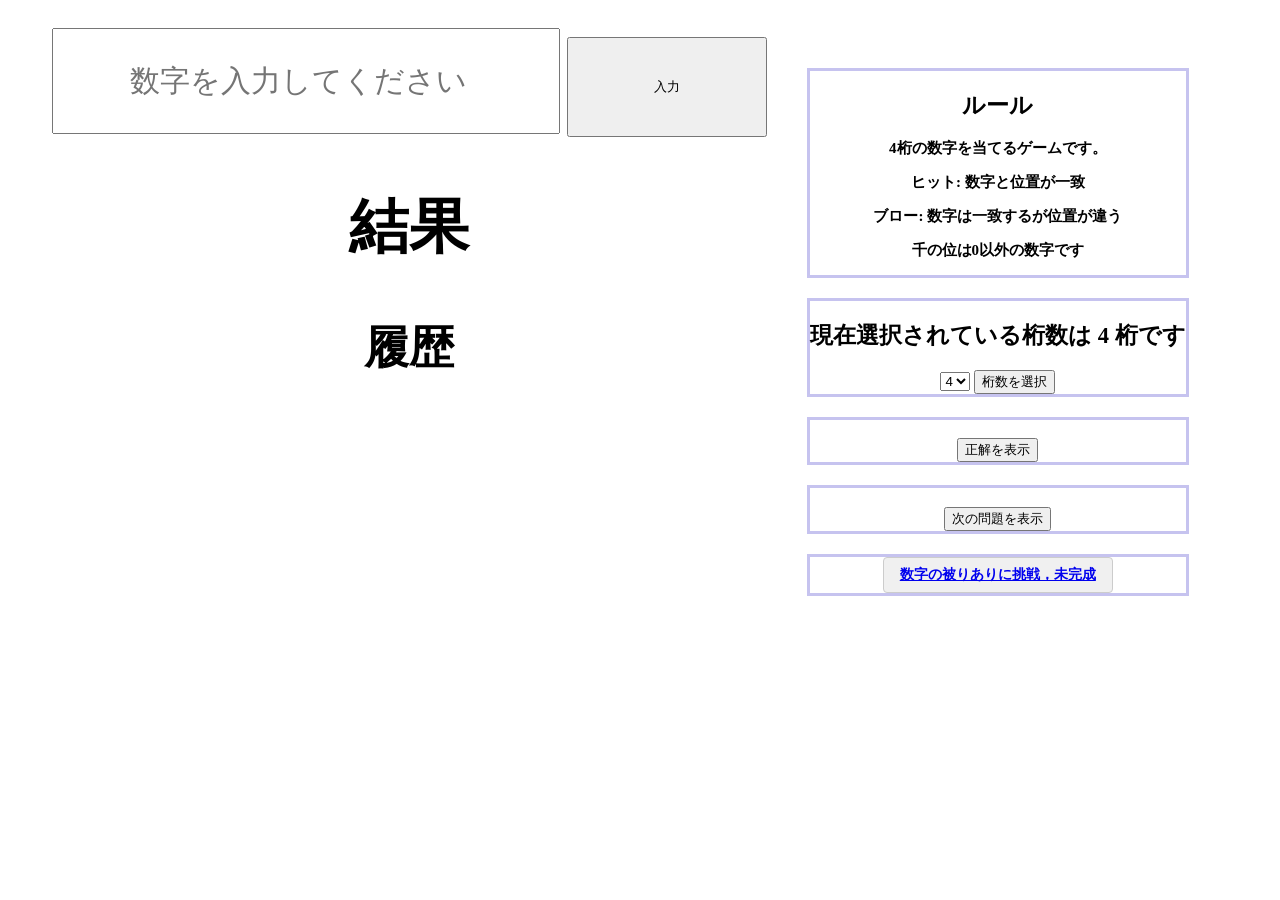
==== html/index.html @ 2085595c "indexに変更" ====
<!DOCTYPE html>
<html lang="ja">
	<head>
		<meta charset="UTF-8">
		<meta name="viewport" content="width=device-width, initial-scale=1.0">
		<title>ヌメロン</title>
		<link rel="stylesheet" href="../css/style.css">
	</head>
	<body>
		<header>
		</header>
		<main>
			<input type="number" id="userInput" min="1000" max="9999" placeholder="数字を入力してください">
			<input type="button" id="clickButton" value="入力">
			<p id="errorMessage"></p>
			<section id="firstResult">
				<h2>結果</h2>
				<p id="incorrect"></p>
				<p id="correct"></p>
			</section>
			<section>
				<h2>履歴</h2>
				<ul id="history">
				</ul>
			</section>
		</main>
		<aside id="aside">
			<section id="rule">
				<h2>ルール</h2>
				<p>4桁の数字を当てるゲームです。</p>
				<p>ヒット: 数字と位置が一致</p>
				<p>ブロー: 数字は一致するが位置が違う</p>
				<p>千の位は0以外の数字です</p>
				<p id="right-message"></p>
			</section>
			<section>
				<h2 id="selectNumberTitle">
				</h2>
				<select id="digitNumber">
					<option value="1">1</option>
					<option value="2">2</option>
					<option value="3">3</option>
					<option value="4" selected>4</option>
					<option value="5">5</option>
					<option value="6">6</option>
					<option value="7">7</option>
					<option value="8">8</option>
					<option value="9">9</option>
				</select>

				<input type="button" id="selectNumber" value="桁数を選択">
			</section>
			<section>
				<h2 id="answer">
				</h2>
				<input type="button" id="showAnswer" value="正解を表示">
			</section>
			<section>
				<h2 id="nextQuestion"></h2>
				<input type="button" id="nextButton" value="次の問題を表示">
			</section>
			<section>
				<nav class="tab-menu">
					<a href="sub.html" class="active">数字の被りありに挑戦，未完成</a>
				</nav>
			</section>
		</aside>

		<footer>
		</footer>
		<script type="module" src="../javascript/main.js"></script>
	</body>
</html>
---- css/style.css ----
body {
    text-align: center;
    display: flex;
    justify-content: center;
}

#userInput {
    text-align: center;
    font-size: 30px;
    width: 500px;
    height: 100px;
}

/* aタグをボタンっぽく見せるスタイル */
.tab-menu {
    display: inline-block;
    padding: 8px 16px;
    background-color: #f0f0f0;
    color: #333;
    text-decoration: none; /* 下線を消す */
    border: 1px solid #ccc;
    border-radius: 4px;
    font-size: 14px;
}

.tab-menu:hover {
    background-color: #e0e0e0;
}

#clickButton {
    width: 200px;
    height: 100px;
}

#firstResult {
    text-align: center;
    font-size: 40px;
    margin-top: 20px;
    text-align: center;
}   

ul {
    border: 3px solid #c6c3ef;
    padding: 0;
    list-style: none;
    text-align: left;
}

ul:empty {
    display: none;
}

li {
    font-size: 20px;
}

main {
    text-align: center;
    font-size: 30px;
    margin-top: 20px;
}

aside {
    margin: 40px;
}

aside>section {
    border: 3px solid #c6c3ef;
    text-align: center;
    font-size: 15px;
    margin-top: 20px;
    font-weight: bold;
}

#number {
    font-size: 15px;
    padding: 10px;
}

/* ==========================================
   スマホ対応（画面幅が768px以下の場合）
   ========================================== */
@media screen and (max-width: 768px) {
    body {
        padding: 10px;
    }

    #userInput,
    #clickButton {
        width: 100%; /* スマホでは画面いっぱいに広げる */
        height: 50px;
    }

    .tab-menu {
        flex-direction: column; /* メニューボタンを縦並びにする */
    }

    .tab-menu a,
    #switch-button {
        width: 100%;
        box-sizing: border-box;
        text-align: center;
    }
}
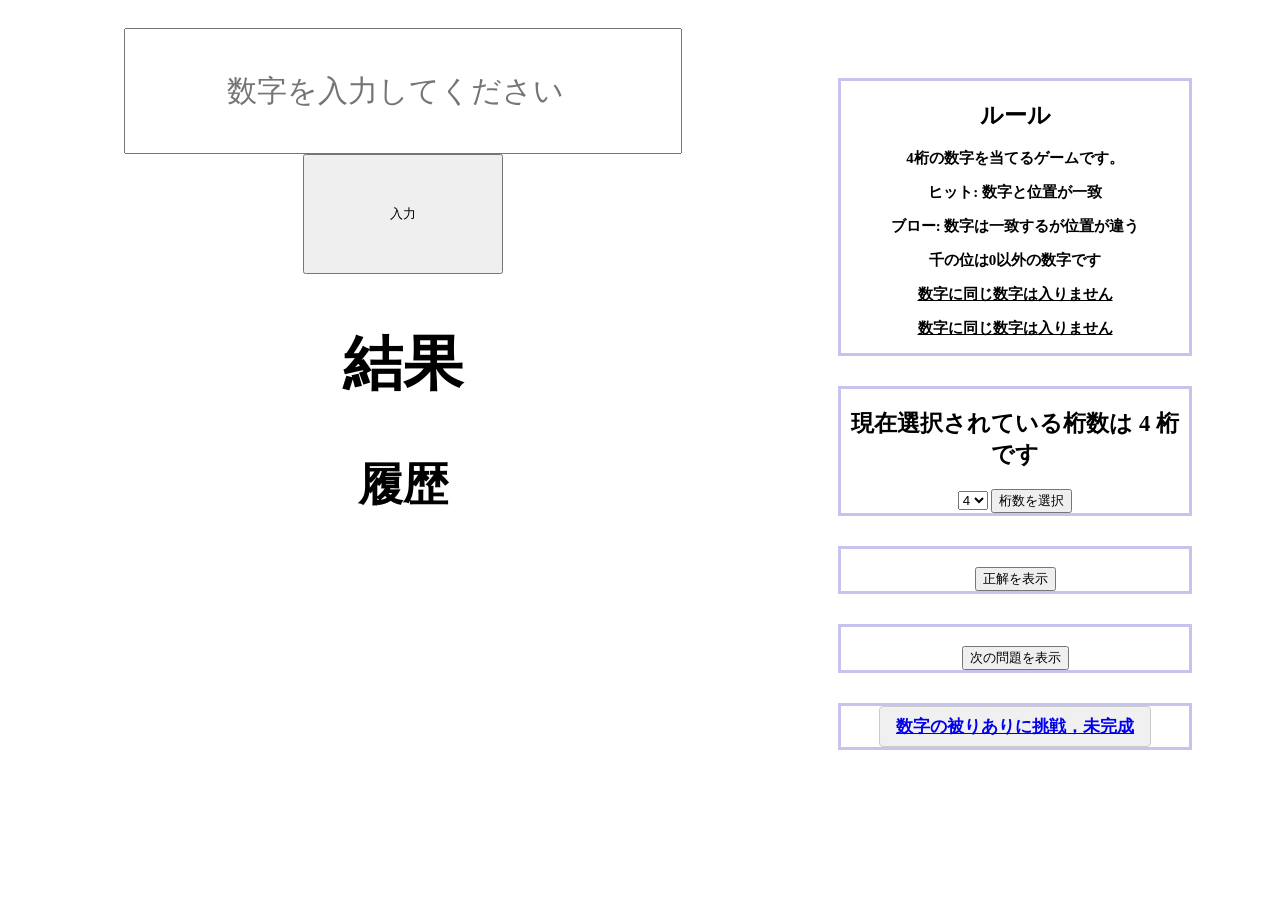
==== commit 4e69b82e: "検証" ====
--- a/html/index.html
+++ b/html/index.html
@@ -7,67 +7,70 @@
 		<link rel="stylesheet" href="../css/style.css">
 	</head>
 	<body>
-		<header>
-		</header>
-		<main>
-			<input type="number" id="userInput" min="1000" max="9999" placeholder="数字を入力してください">
-			<input type="button" id="clickButton" value="入力">
-			<p id="errorMessage"></p>
-			<section id="firstResult">
-				<h2>結果</h2>
-				<p id="incorrect"></p>
-				<p id="correct"></p>
-			</section>
-			<section>
-				<h2>履歴</h2>
-				<ul id="history">
-				</ul>
-			</section>
-		</main>
-		<aside id="aside">
-			<section id="rule">
-				<h2>ルール</h2>
-				<p>4桁の数字を当てるゲームです。</p>
-				<p>ヒット: 数字と位置が一致</p>
-				<p>ブロー: 数字は一致するが位置が違う</p>
-				<p>千の位は0以外の数字です</p>
-				<p id="right-message"></p>
-			</section>
-			<section>
-				<h2 id="selectNumberTitle">
-				</h2>
-				<select id="digitNumber">
-					<option value="1">1</option>
-					<option value="2">2</option>
-					<option value="3">3</option>
-					<option value="4" selected>4</option>
-					<option value="5">5</option>
-					<option value="6">6</option>
-					<option value="7">7</option>
-					<option value="8">8</option>
-					<option value="9">9</option>
-				</select>
+		<div class="content">
+			<header>
+			</header>
+			<main>
+				<input type="number" id="userInput" min="1000" max="9999" placeholder="数字を入力してください">
+				<input type="button" id="clickButton" value="入力">
+				<p id="errorMessage"></p>
+				<section id="firstResult">
+					<h2>結果</h2>
+					<p id="incorrect"></p>
+					<p id="correct"></p>
+				</section>
+				<section>
+					<h2>履歴</h2>
+					<ul id="history">
+					</ul>
+				</section>
+			</main>
+			<aside id="aside">
+				<section id="rule">
+					<h2>ルール</h2>
+					<p>4桁の数字を当てるゲームです。</p>
+					<p>ヒット: 数字と位置が一致</p>
+					<p>ブロー: 数字は一致するが位置が違う</p>
+					<p>千の位は0以外の数字です</p>
+					<p class="underline">数字に同じ数字は入りません</p><p class="underline">数字に同じ数字は入りません</p>
+					<p id="right-message"></p>
+				</section>
+				<section>
+					<h2 id="selectNumberTitle">
+					</h2>
+					<select id="digitNumber">
+						<option value="1">1</option>
+						<option value="2">2</option>
+						<option value="3">3</option>
+						<option value="4" selected>4</option>
+						<option value="5">5</option>
+						<option value="6">6</option>
+						<option value="7">7</option>
+						<option value="8">8</option>
+						<option value="9">9</option>
+					</select>
 
-				<input type="button" id="selectNumber" value="桁数を選択">
-			</section>
-			<section>
-				<h2 id="answer">
-				</h2>
-				<input type="button" id="showAnswer" value="正解を表示">
-			</section>
-			<section>
-				<h2 id="nextQuestion"></h2>
-				<input type="button" id="nextButton" value="次の問題を表示">
-			</section>
-			<section>
-				<nav class="tab-menu">
-					<a href="sub.html" class="active">数字の被りありに挑戦，未完成</a>
-				</nav>
-			</section>
-		</aside>
+					<input type="button" id="selectNumber" value="桁数を選択">
+				</section>
+				<section>
+					<h2 id="answer">
+					</h2>
+					<input type="button" id="showAnswer" value="正解を表示">
+				</section>
+				<section>
+					<h2 id="nextQuestion"></h2>
+					<input type="button" id="nextButton" value="次の問題を表示">
+				</section>
+				<section>
+					<nav class="tab-menu">
+						<a href="sub.html" class="active">数字の被りありに挑戦，未完成</a>
+					</nav>
+				</section>
+			</aside>
 
-		<footer>
-		</footer>
+			<footer>
+			</footer>
+		</div>
 		<script type="module" src="../javascript/main.js"></script>
 	</body>
 </html>
--- a/css/style.css
+++ b/css/style.css
@@ -1,14 +1,29 @@
 body {
+    display: flex;
+    flex-direction: column;
     text-align: center;
+}
+
+p {
+    font-size: 20sspx;
+}
+.underline {
+    text-decoration: underline;
+}
+
+.content {
     display: flex;
     justify-content: center;
+    align-items: flex-start;
+    gap: 40px;
+    flex: 1;
 }
 
 #userInput {
     text-align: center;
     font-size: 30px;
-    width: 500px;
-    height: 100px;
+    width: 550px;
+    height: 120px;
 }
 
 /* aタグをボタンっぽく見せるスタイル */
@@ -20,7 +35,7 @@
     text-decoration: none; /* 下線を消す */
     border: 1px solid #ccc;
     border-radius: 4px;
-    font-size: 14px;
+    font-size: 17px;
 }
 
 .tab-menu:hover {
@@ -29,7 +44,7 @@
 
 #clickButton {
     width: 200px;
-    height: 100px;
+    height: 120px;
 }
 
 #firstResult {
@@ -68,7 +83,7 @@
     border: 3px solid #c6c3ef;
     text-align: center;
     font-size: 15px;
-    margin-top: 20px;
+    margin-top: 30px;
     font-weight: bold;
 }
 
@@ -83,6 +98,7 @@
 @media screen and (max-width: 768px) {
     body {
         padding: 10px;
+        flex-direction: column;
     }
 
     #userInput,
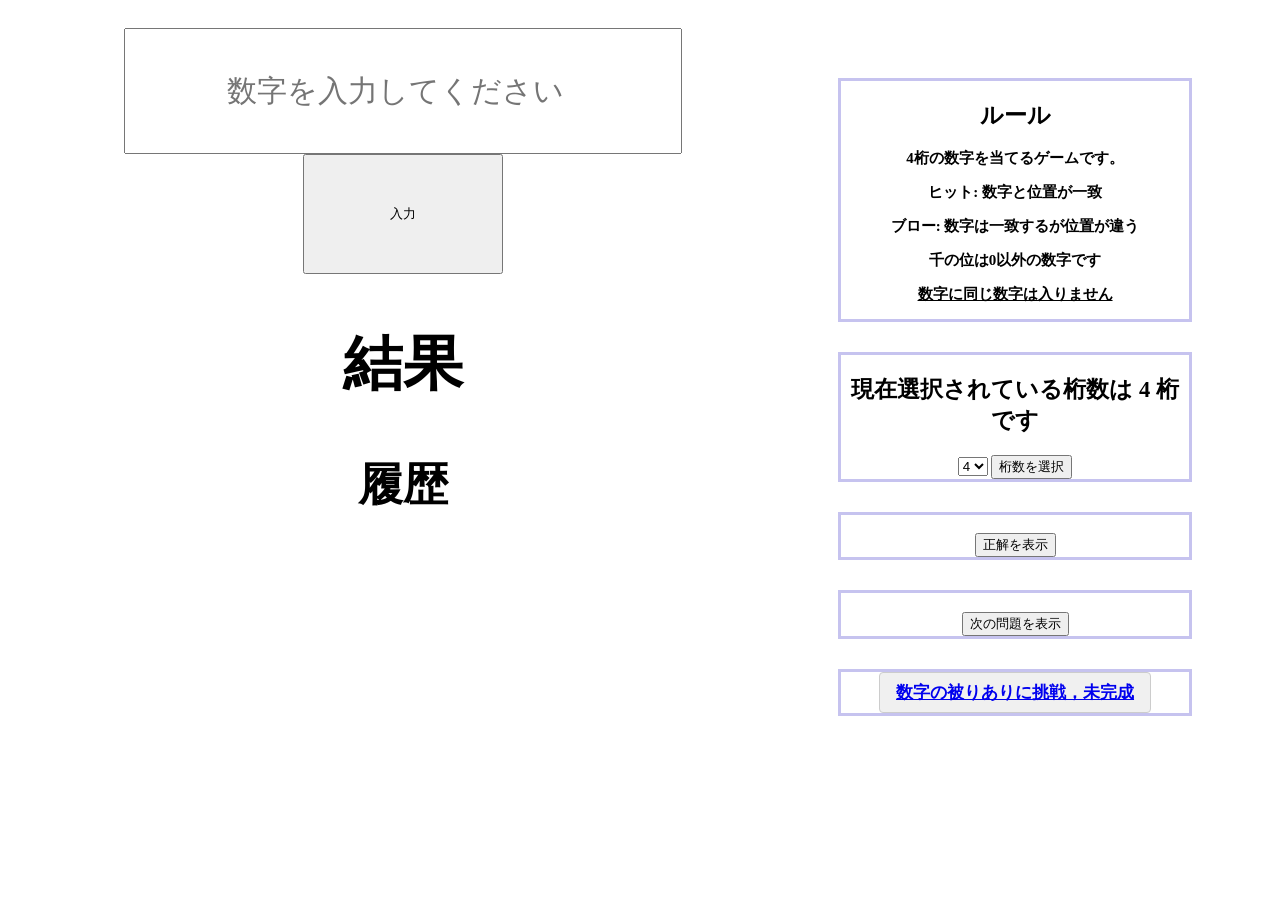
==== commit 52421edb: "ミス修正" ====
--- a/html/index.html
+++ b/html/index.html
@@ -32,7 +32,7 @@
 					<p>ヒット: 数字と位置が一致</p>
 					<p>ブロー: 数字は一致するが位置が違う</p>
 					<p>千の位は0以外の数字です</p>
-					<p class="underline">数字に同じ数字は入りません</p><p class="underline">数字に同じ数字は入りません</p>
+					<p class="underline">数字に同じ数字は入りません</p>
 					<p id="right-message"></p>
 				</section>
 				<section>
